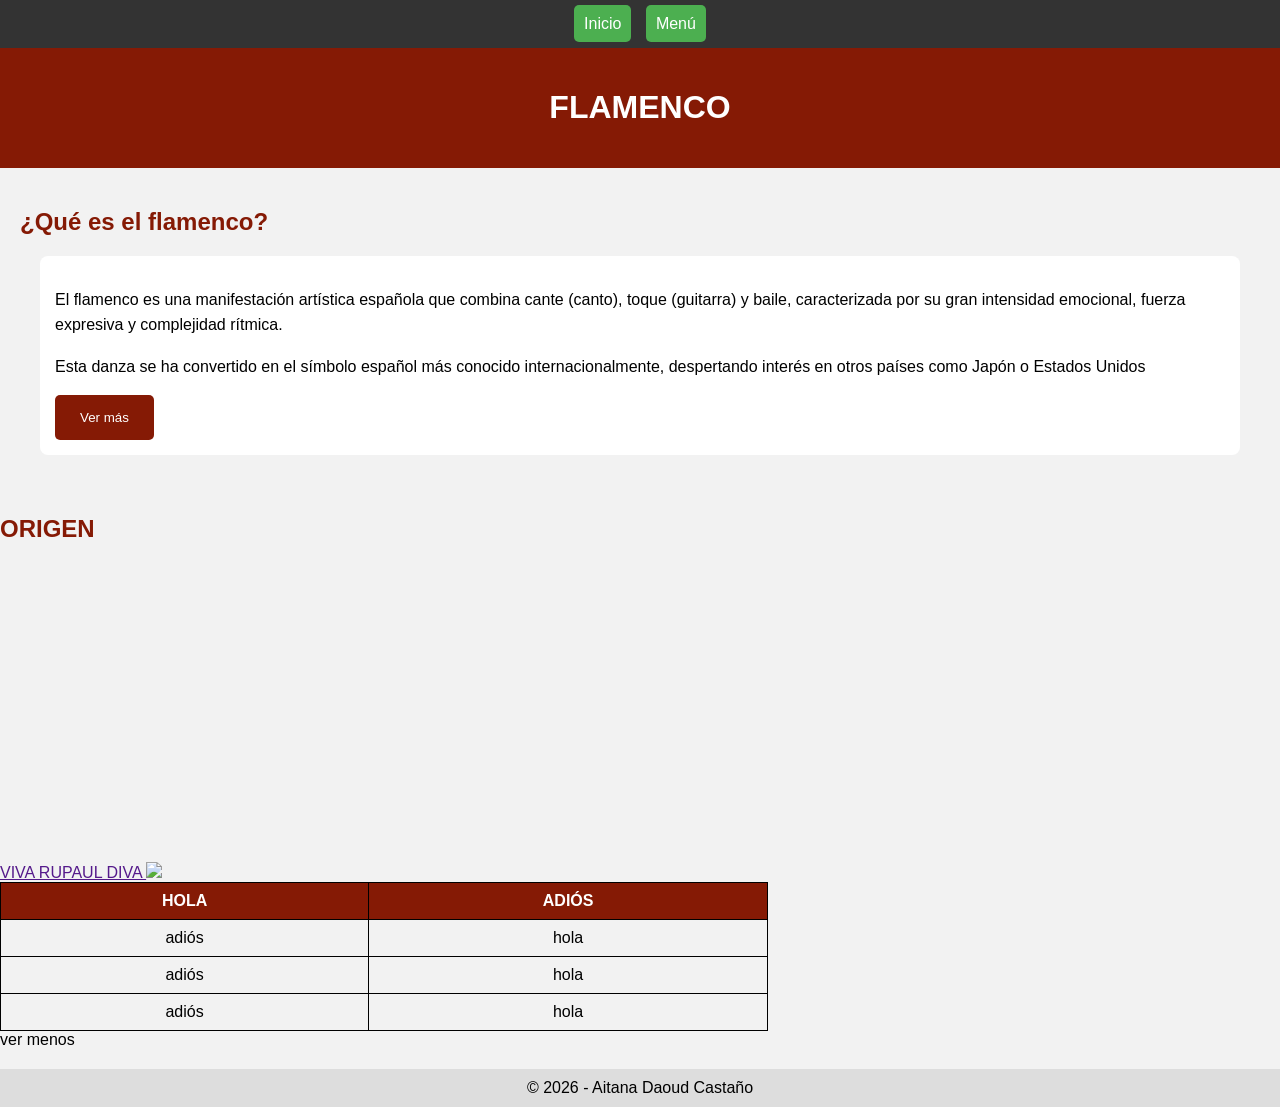
==== index.html @ c61e908a "Fix stylesheet and link references in index.html" ====
<html>
<head> 
<meta charset="UTF-8">
<title>¿Qué es? </title>
  <link rel= "stylesheet" href= "estilo.css">
</head>
  
<body>
 <nav>
<a href="#index.html">Inicio</a>
<a href="#menu.html">Menú</a>
</nav>
<header>
<h1>  FLAMENCO</h1>
</header>
 
<main>
<h2>¿Qué es el flamenco? </h2>
 
    <div class="caja">
<p>
            El flamenco es una manifestación artística española que combina cante (canto), toque (guitarra) y baile, caracterizada por su gran intensidad emocional, fuerza expresiva y complejidad rítmica.
</p>
<p>
            Esta danza se ha convertido en el símbolo español más conocido internacionalmente, despertando interés en otros países como Japón o Estados Unidos
</p>
 
 
        <button>Ver más</button>
</div>
</main>
  <h2>ORIGEN</h2>
  <a href=> VIVA RUPAUL DIVA  </a>
  <img src= "https://imgs.search.brave.com/1hs1L8VVdMYRLPESNs4Ofv_03XcgpiioSLy9Lsgz-yw/rs:fit:860:0:0:0/g:ce/aHR0cHM6Ly93d3cu/Z29sZGRlcmJ5LmNv/bS93cC1jb250ZW50/L3VwbG9hZHMvMjAx/OS8wNi9ydXBhdWxz/LWRyYWctcmFjZS5q/cGc_dz02MjAmaD0z/NjAmY3JvcD0x" </img>
  <iframe width="560" height="315" src="https://www.youtube.com/embed/b0yLU8Xu3js?si=3G6ike-rHX7liEPu" title="YouTube video player" frameborder="0" allow="accelerometer; autoplay; clipboard-write; encrypted-media; gyroscope; picture-in-picture; web-share" referrerpolicy="strict-origin-when-cross-origin" allowfullscreen></iframe>
 <table>
  <tr>
    <th>HOLA</th>
    <th>ADIÓS</th>
  </tr>
  <tr>
    <td>adiós</td>
    <td>hola</td>
  </tr>
  <tr>
    <td>adiós</td>
    <td>hola</td>
  </tr>
  <tr>
    <td>adiós</td>
    <td>hola</td>
  </tr>
</table>
ver menos
<footer>
    © 2026 - Aitana Daoud Castaño
</footer>
 
</body>
</html>
---- estilo.css ----
body {
            font-family:  Arial, sans serif;
            background-color: #f2f2f2;
            margin: 0;
        }
 
        header {
            background-color: #851A05;
            color: white;
            text-align: center;
            padding: 20px;
        }
 
        main {
            padding: 20px;
        }
 
        h2 {
            color: #851A05;
        }
 
        p {
            line-height: 1.6;
        }
 
        .caja {
            background-color: white;
            padding: 15px;
            border-radius: 8px;
            margin-top: 10px;
        }
 
        button {
            background-color: #851A05;
            color: white;
            border: white;
            padding: 15px 25px;
            border-radius: 5px;
            cursor: pointer;
        }
 
        button:hover {
            background-color: #45a049;
        }
 
        footer {
            text-align: center;
            background-color: #ddd;
            padding: 10px;
            margin-top: 20px;
        }

table {
    border-collapse: collapse; /* Une las líneas de la tabla */
    width: 60%;
}

 

th, td {
    border: 1px solid black; /* Líneas de la tabla */
    padding: 9px;
    text-align: center;
}

 

th {
    background-color: #851A05; /* Color del encabezado */
    color: white;
}

body {
    font-family: Arial;
    margin: 0;
}
 
/* MENÚ */
nav {
    background-color: #333;
    padding: 15px;
    text-align: center;
}
 
nav a {
    color: white;
    text-decoration: none;
    background-color: #4CAF50;
    padding: 10px;
    margin: 5px;
    border-radius: 5px;
}
 
/* DIVS */
div {
    padding: 60px;
    margin: 20px;
    background-color: #f2f2f2;
    border-radius: 8px;
}
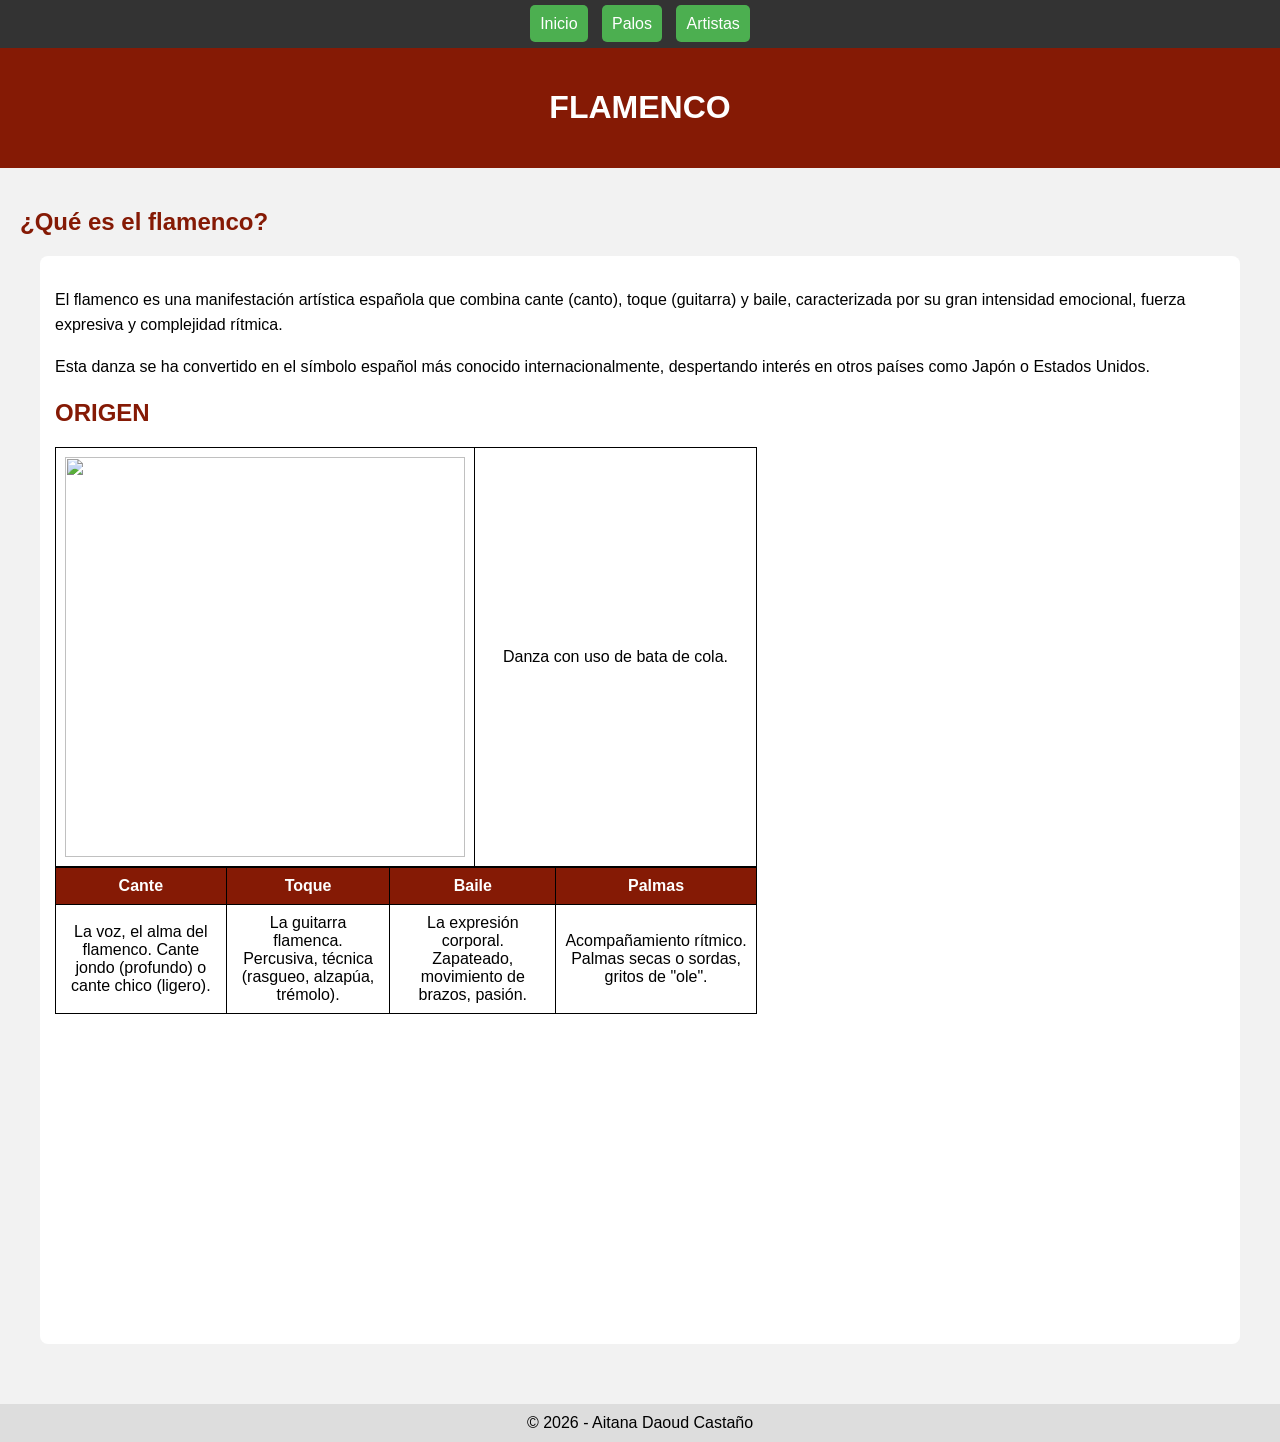
==== commit 9adf8b45: "Update index.html" ====
--- a/index.html
+++ b/index.html
@@ -1,60 +1,58 @@
 <html>
-<head> 
-<meta charset="UTF-8">
-<title>¿Qué es? </title>
-  <link rel= "stylesheet" href= "estilo.css">
-</head>
-  
-<body>
- <nav>
-<a href="#index.html">Inicio</a>
-<a href="#menu.html">Menú</a>
-</nav>
-<header>
-<h1>  FLAMENCO</h1>
-</header>
- 
-<main>
-<h2>¿Qué es el flamenco? </h2>
- 
-    <div class="caja">
-<p>
-            El flamenco es una manifestación artística española que combina cante (canto), toque (guitarra) y baile, caracterizada por su gran intensidad emocional, fuerza expresiva y complejidad rítmica.
-</p>
-<p>
-            Esta danza se ha convertido en el símbolo español más conocido internacionalmente, despertando interés en otros países como Japón o Estados Unidos
-</p>
- 
- 
-        <button>Ver más</button>
-</div>
-</main>
-  <h2>ORIGEN</h2>
-  <a href=> VIVA RUPAUL DIVA  </a>
-  <img src= "https://imgs.search.brave.com/1hs1L8VVdMYRLPESNs4Ofv_03XcgpiioSLy9Lsgz-yw/rs:fit:860:0:0:0/g:ce/aHR0cHM6Ly93d3cu/Z29sZGRlcmJ5LmNv/bS93cC1jb250ZW50/L3VwbG9hZHMvMjAx/OS8wNi9ydXBhdWxz/LWRyYWctcmFjZS5q/cGc_dz02MjAmaD0z/NjAmY3JvcD0x" </img>
-  <iframe width="560" height="315" src="https://www.youtube.com/embed/b0yLU8Xu3js?si=3G6ike-rHX7liEPu" title="YouTube video player" frameborder="0" allow="accelerometer; autoplay; clipboard-write; encrypted-media; gyroscope; picture-in-picture; web-share" referrerpolicy="strict-origin-when-cross-origin" allowfullscreen></iframe>
- <table>
-  <tr>
-    <th>HOLA</th>
-    <th>ADIÓS</th>
-  </tr>
-  <tr>
-    <td>adiós</td>
-    <td>hola</td>
-  </tr>
-  <tr>
-    <td>adiós</td>
-    <td>hola</td>
-  </tr>
-  <tr>
-    <td>adiós</td>
-    <td>hola</td>
-  </tr>
-</table>
-ver menos
-<footer>
-    © 2026 - Aitana Daoud Castaño
-</footer>
- 
-</body>
+  <head>
+    <meta charset="UTF-8">
+    <title>Flamenco</title>
+    <link rel="stylesheet" href="estilo.css">
+  </head>
+  <body>
+    <nav>
+      <a href="index.html">Inicio</a>
+      <a href="palos.html">Palos</a>
+      <a href="artistas.html">Artistas</a>
+    </nav>
+    <header>
+      <h1> FLAMENCO</h1>
+    </header>
+    <main>
+      <h2>¿Qué es el flamenco? </h2>
+      <div class="caja">
+        <p> El flamenco es una manifestación artística española que combina cante (canto), toque (guitarra) y baile, caracterizada por su gran intensidad emocional, fuerza expresiva y complejidad rítmica. </p>
+        <p> Esta danza se ha convertido en el símbolo español más conocido internacionalmente, despertando interés en otros países como Japón o Estados Unidos. </p>
+        
+     
+    <h2>ORIGEN</h2>
+    <table border="0">
+    <tr>
+      <td width="50%" >
+        <img width="400" src="https://www.grangalaflamenco.com/wp-content/uploads/2020/07/ggf_2-1024x768-1.jpg" </img>
+      </td>
+       <td width="50%">
+        Danza con uso de bata de cola.
+      </td>
+      </tr>
+      
+    
+    </table>
+     
+    
+    <table>
+      <tr>
+        <th>Cante</th>
+        <th>Toque</th>
+        <th>Baile</th>
+        <th>Palmas</th>
+      </tr>
+      <tr>
+        <td>La voz, el alma del flamenco. Cante jondo (profundo) o cante chico (ligero).</td>
+        <td>La guitarra flamenca. Percusiva, técnica (rasgueo, alzapúa, trémolo).</td>
+        <td>La expresión corporal. Zapateado, movimiento de brazos, pasión.</td>
+        <td>Acompañamiento rítmico. Palmas secas o sordas, gritos de "ole".</td>
+      </tr>
+    </table>
+    <iframe width="560" height="315" src="https://www.youtube.com/embed/BSkmfuIKAM4?si=Mm9zTgX2j7ad_bAB" title="YouTube video player" frameborder="0" allow="accelerometer; autoplay; clipboard-write; encrypted-media; gyroscope; picture-in-picture; web-share" referrerpolicy="strict-origin-when-cross-origin" allowfullscreen></iframe>
+    
+         </div>
+    </main>
+    <footer> © 2026 - Aitana Daoud Castaño </footer>
+  </body>
 </html>
--- a/estilo.css
+++ b/estilo.css
@@ -1,62 +1,10 @@
-
-  body {
-            font-family:  Arial, sans serif;
-            background-color: #f2f2f2;
-            margin: 0;
-        }
- 
-        header {
-            background-color: #851A05;
-            color: white;
-            text-align: center;
-            padding: 20px;
-        }
- 
-        main {
-            padding: 20px;
-        }
- 
-        h2 {
-            color: #851A05;
-        }
- 
-        p {
-            line-height: 1.6;
-        }
- 
-        .caja {
-            background-color: white;
-            padding: 15px;
-            border-radius: 8px;
-            margin-top: 10px;
-        }
- 
-        button {
-            background-color: #851A05;
-            color: white;
-            border: white;
-            padding: 15px 25px;
-            border-radius: 5px;
-            cursor: pointer;
-        }
- 
-        button:hover {
-            background-color: #45a049;
-        }
- 
-        footer {
-            text-align: center;
-            background-color: #ddd;
-            padding: 10px;
-            margin-top: 20px;
-        }
-
 table {
     border-collapse: collapse; /* Une las líneas de la tabla */
     width: 60%;
+    padding-top: 10px;
+    padding-bottom: 10px;
+    border: none;
 }
-
- 
 
 th, td {
     border: 1px solid black; /* Líneas de la tabla */
@@ -64,19 +12,62 @@
     text-align: center;
 }
 
- 
-
 th {
     background-color: #851A05; /* Color del encabezado */
     color: white;
 }
 
 body {
-    font-family: Arial;
+    font-family: Arial, sans-serif; /* Corrección aquí */
+    background-color: #f2f2f2;
     margin: 0;
 }
- 
-/* MENÚ */
+
+header {
+    background-color: #851A05;
+    color: white;
+    text-align: center;
+    padding: 20px;
+}
+
+main {
+    padding: 20px;
+}
+
+h2 {
+    color: #851A05;
+}
+
+p {
+    line-height: 1.6;
+}
+
+.caja {
+    background-color: white;
+    padding: 15px;
+    border-radius: 8px;
+    margin-top: 10px;
+}
+
+button {
+    background-color: #851A05;
+    color: white;
+    border: none; /* Mejor práctica */
+    padding: 15px 25px;
+    border-radius: 5px;
+    cursor: pointer;
+}
+
+button:hover {
+    background-color: #45a049;
+}
+
+footer {
+    text-align: center;
+    background-color: #ddd;
+    padding: 10px;
+    margin-top: 20px;
+}
 nav {
     background-color: #333;
     padding: 15px;
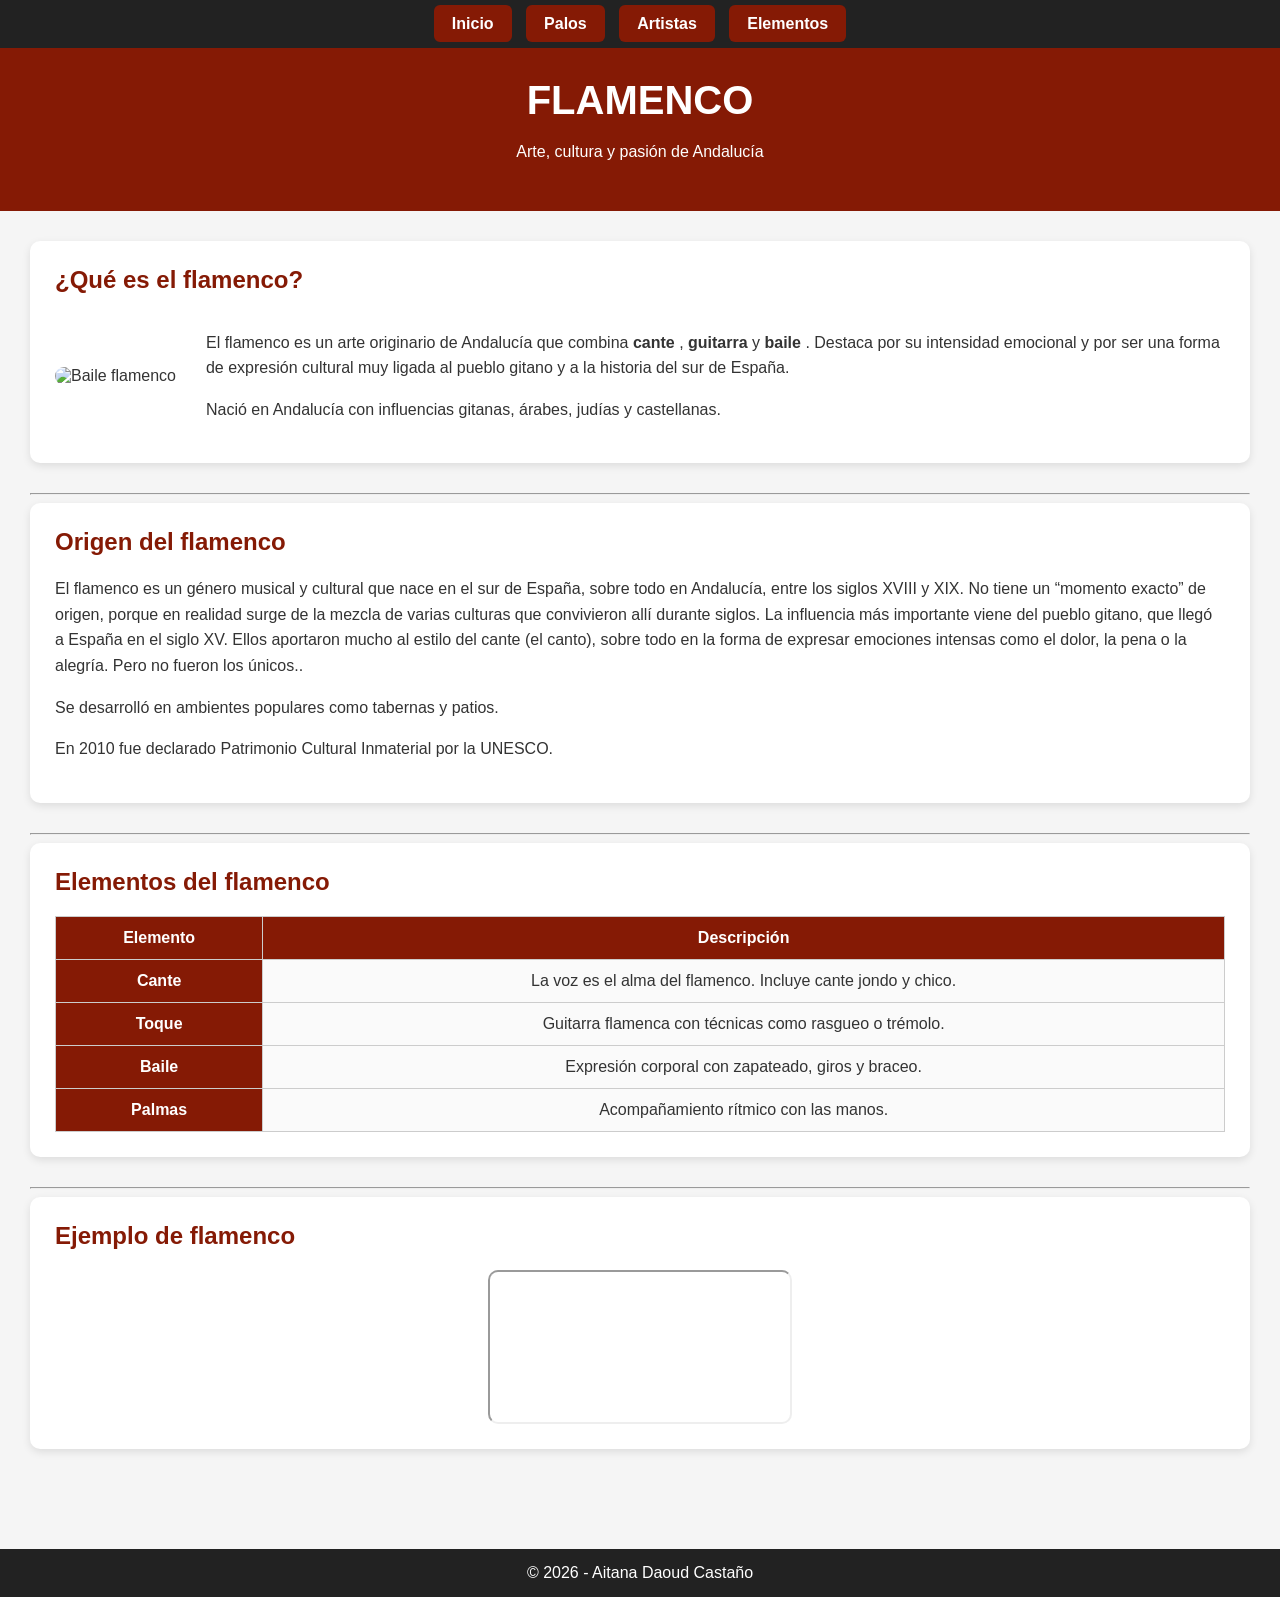
==== commit e1ca6e1d: "Enhance flamenco section with better content and images Updated content and structure of the flamenc" ====
--- a/index.html
+++ b/index.html
@@ -1,58 +1,115 @@
-<html>
-  <head>
-    <meta charset="UTF-8">
-    <title>Flamenco</title>
-    <link rel="stylesheet" href="estilo.css">
-  </head>
-  <body>
-    <nav>
-      <a href="index.html">Inicio</a>
-      <a href="palos.html">Palos</a>
-      <a href="artistas.html">Artistas</a>
-    </nav>
-    <header>
-      <h1> FLAMENCO</h1>
-    </header>
-    <main>
-      <h2>¿Qué es el flamenco? </h2>
-      <div class="caja">
-        <p> El flamenco es una manifestación artística española que combina cante (canto), toque (guitarra) y baile, caracterizada por su gran intensidad emocional, fuerza expresiva y complejidad rítmica. </p>
-        <p> Esta danza se ha convertido en el símbolo español más conocido internacionalmente, despertando interés en otros países como Japón o Estados Unidos. </p>
-        
-     
-    <h2>ORIGEN</h2>
-    <table border="0">
-    <tr>
-      <td width="50%" >
-        <img width="400" src="https://www.grangalaflamenco.com/wp-content/uploads/2020/07/ggf_2-1024x768-1.jpg" </img>
-      </td>
-       <td width="50%">
-        Danza con uso de bata de cola.
-      </td>
-      </tr>
-      
+<head>
+  <meta charset="UTF-8">
+  <title>Flamenco</title>
+  <link rel="stylesheet" href="estilo.css">
+</head>
+
+<body>
+
+  <nav>
+    <a href="index.html">Inicio</a>
+    <a href="palos.html">Palos</a>
+    <a href="artistas.html">Artistas</a>
+    <a href="elementos.html">Elementos</a>
+  </nav>
+
+  <header>
+    <h1>FLAMENCO</h1>
+    <p>Arte, cultura y pasión de Andalucía</p>
+  </header>
+
+  <main>
+    <section class="bloque">
+      <h2>¿Qué es el flamenco?</h2>
+
+      <div class="contenido">
+        <img src="https://www.grangalaflamenco.com/wp-content/uploads/2020/07/ggf_2-1024x768-1.jpg" alt="Baile flamenco">
+<div class="texto">
+          
+          <p>El flamenco es un arte originario de Andalucía que combina <b> cante </b>, <b> guitarra </b>y <b> baile </b>. Destaca por su intensidad emocional y por ser una forma de expresión cultural muy ligada al pueblo gitano y a la historia del sur de España.
+</p>
+
+       
+
+          <p>Nació en Andalucía con influencias gitanas, árabes, judías y castellanas.</p>
+        </div>
+      </div>
+    </section>
+
+    <hr>
+
+  
+    <section class="bloque">
+      <h2>Origen del flamenco</h2>
+
+      <div class="texto">
+        <p>El flamenco es un género musical y cultural que nace en el sur de España, sobre todo en Andalucía, entre los siglos XVIII y XIX. No tiene un “momento exacto” de origen, porque en realidad surge de la mezcla de varias culturas que convivieron allí durante siglos.
+
+La influencia más importante viene del pueblo gitano, que llegó a España en el siglo XV. Ellos aportaron mucho al estilo del cante (el canto), sobre todo en la forma de expresar emociones intensas como el dolor, la pena o la alegría. Pero no fueron los únicos..</p>
+
+        <p>Se desarrolló en ambientes populares como tabernas y patios.</p>
+
+        <p>En 2010 fue declarado Patrimonio Cultural Inmaterial por la UNESCO.</p>
+      </div>
+    </section>
+
+    <hr>
+
     
-    </table>
-     
+    <section class="bloque">
+      <h2>Elementos del flamenco</h2>
+
+      <table>
+        <thead>
+          <tr>
+            <th scope="col">Elemento</th>
+            <th scope="col">Descripción</th>
+          </tr>
+        </thead>
+
+        <tbody>
+          <tr>
+            <th scope="row">Cante</th>
+            <td>La voz es el alma del flamenco. Incluye cante jondo y chico.</td>
+          </tr>
+
+          <tr>
+            <th scope="row">Toque</th>
+            <td>Guitarra flamenca con técnicas como rasgueo o trémolo.</td>
+          </tr>
+
+          <tr>
+            <th scope="row">Baile</th>
+            <td>Expresión corporal con zapateado, giros y braceo.</td>
+          </tr>
+
+          <tr>
+            <th scope="row">Palmas</th>
+            <td>Acompañamiento rítmico con las manos.</td>
+          </tr>
+        </tbody>
+      </table>
+    </section>
+
+    <hr>
+
     
-    <table>
-      <tr>
-        <th>Cante</th>
-        <th>Toque</th>
-        <th>Baile</th>
-        <th>Palmas</th>
-      </tr>
-      <tr>
-        <td>La voz, el alma del flamenco. Cante jondo (profundo) o cante chico (ligero).</td>
-        <td>La guitarra flamenca. Percusiva, técnica (rasgueo, alzapúa, trémolo).</td>
-        <td>La expresión corporal. Zapateado, movimiento de brazos, pasión.</td>
-        <td>Acompañamiento rítmico. Palmas secas o sordas, gritos de "ole".</td>
-      </tr>
-    </table>
-    <iframe width="560" height="315" src="https://www.youtube.com/embed/BSkmfuIKAM4?si=Mm9zTgX2j7ad_bAB" title="YouTube video player" frameborder="0" allow="accelerometer; autoplay; clipboard-write; encrypted-media; gyroscope; picture-in-picture; web-share" referrerpolicy="strict-origin-when-cross-origin" allowfullscreen></iframe>
-    
-         </div>
-    </main>
-    <footer> © 2026 - Aitana Daoud Castaño </footer>
-  </body>
-</html>
+    <section class="bloque">
+      <h2>Ejemplo de flamenco</h2>
+
+      <div class="video">
+        <iframe 
+          src="https://www.youtube.com/embed/BSkmfuIKAM4"
+          title="Flamenco video"
+          allowfullscreen>
+        </iframe>
+      </div>
+    </section>
+
+  </main>
+
+  <footer>
+    © 2026 - Aitana Daoud Castaño
+  </footer>
+
+</body>
--- a/estilo.css
+++ b/estilo.css
@@ -1,94 +1,121 @@
-table {
-    border-collapse: collapse; /* Une las líneas de la tabla */
-    width: 60%;
-    padding-top: 10px;
-    padding-bottom: 10px;
-    border: none;
+
+body {
+    font-family: Arial, sans-serif;
+    background-color: #f5f5f5;
+    margin: 0;
+    color: #333;
 }
 
-th, td {
-    border: 1px solid black; /* Líneas de la tabla */
-    padding: 9px;
-    text-align: center;
-}
-
-th {
-    background-color: #851A05; /* Color del encabezado */
-    color: white;
-}
-
-body {
-    font-family: Arial, sans-serif; /* Corrección aquí */
-    background-color: #f2f2f2;
-    margin: 0;
-}
 
 header {
     background-color: #851A05;
     color: white;
     text-align: center;
-    padding: 20px;
+    padding: 30px;
 }
 
+header h1{
+    margin: 0;
+    font-size: 40px;
+}
+
+
+nav {
+    background-color: #222;
+    padding: 15px;
+    text-align: center;
+}
+
+nav a {
+    color: white;
+    text-decoration: none;
+    background-color: #851A05;
+    padding: 10px 18px;
+    margin: 5px;
+    border-radius: 6px;
+    font-weight: bold;
+    transition: 0.3s;
+}
+
+nav a:hover {
+    background-color: #b52a10;
+}
+
+
 main {
-    padding: 20px;
+    padding: 30px;
 }
+
+
+.bloque {
+    background-color: white;
+    padding: 25px;
+    margin-bottom: 30px;
+    border-radius: 10px;
+    box-shadow: 0 3px 8px rgba(0,0,0,0.1);
+}
+
 
 h2 {
     color: #851A05;
+    margin-top: 0;
+}
+
+
+.contenido {
+    display: flex;
+    align-items: center;
+    gap: 30px;
+    flex-wrap: wrap;
+}
+
+.contenido img {
+    border-radius: 10px;
+    max-width: 100%;
+}
+
+.texto {
+    flex: 1;
 }
 
 p {
     line-height: 1.6;
 }
 
-.caja {
-    background-color: white;
-    padding: 15px;
-    border-radius: 8px;
-    margin-top: 10px;
+
+table {
+    border-collapse: collapse;
+    width: 100%;
+    margin-top: 15px;
 }
 
-button {
+th, td {
+    border: 1px solid #ccc;
+    padding: 12px;
+    text-align: center;
+}
+
+th {
     background-color: #851A05;
     color: white;
-    border: none; /* Mejor práctica */
-    padding: 15px 25px;
-    border-radius: 5px;
-    cursor: pointer;
 }
 
-button:hover {
-    background-color: #45a049;
+td {
+    background-color: #fafafa;
 }
+
+
+iframe {
+    display: block;
+    margin: auto;
+    border-radius: 10px;
+}
+
 
 footer {
     text-align: center;
-    background-color: #ddd;
-    padding: 10px;
-    margin-top: 20px;
+    background-color: #222;
+    color: white;
+    padding: 15px;
+    margin-top: 40px;
 }
-nav {
-    background-color: #333;
-    padding: 15px;
-    text-align: center;
-}
- 
-nav a {
-    color: white;
-    text-decoration: none;
-    background-color: #4CAF50;
-    padding: 10px;
-    margin: 5px;
-    border-radius: 5px;
-}
- 
-/* DIVS */
-div {
-    padding: 60px;
-    margin: 20px;
-    background-color: #f2f2f2;
-    border-radius: 8px;
-}
-
-        
